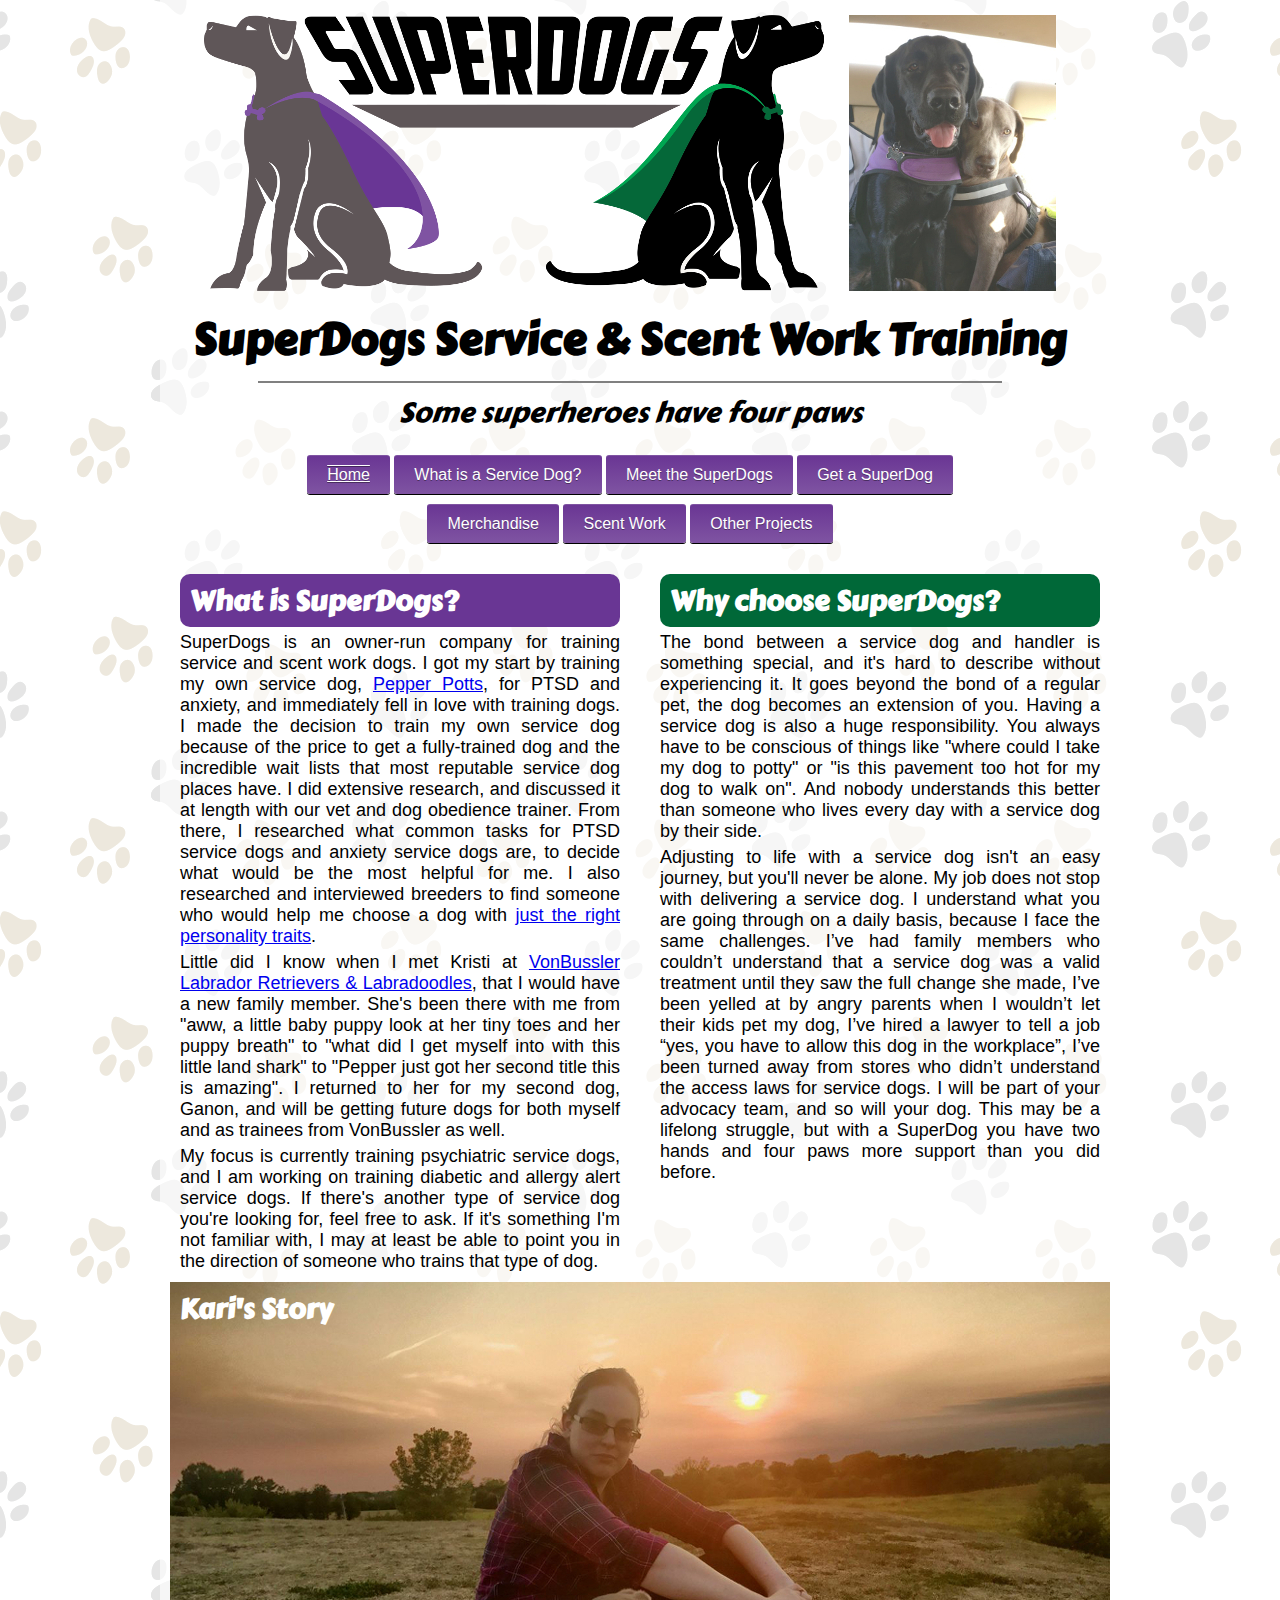
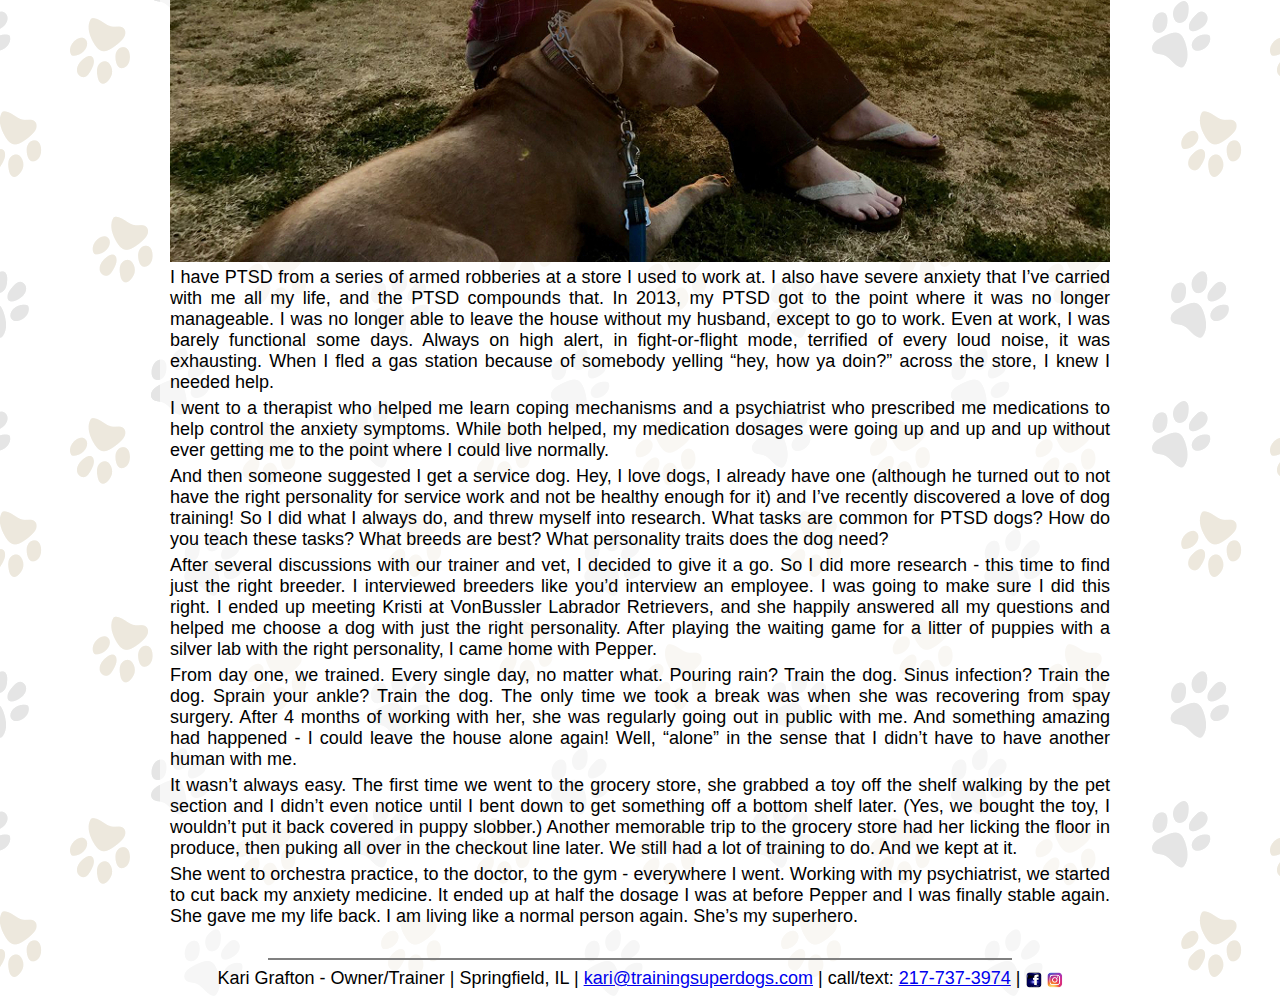
==== index.html @ 4ead6df3 "initial add of files" ====
<!DOCTYPE html>
<html>
	<head>
		<!-- Global site tag (gtag.js) - Google Analytics -->
		<script async src="https://www.googletagmanager.com/gtag/js?id=UA-115804107-2"></script>
		<script>
		  window.dataLayer = window.dataLayer || [];
		  function gtag(){dataLayer.push(arguments);}
		  gtag('js', new Date());

		  gtag('config', 'UA-115804107-2');
		</script>
	
		<title>SuperDogs home</title>
		<link href="stylesheet.css" type="text/css" rel="stylesheet" />
	</head>
	
	<body>
	<div id="wrapper">
		<header>
		<img src="images/logo-scaled-down.png" alt="SuperDogs logo" width="620" height="276"/>
		<img src="images/siblings.jpg" alt="Ganon and Pepper together" width="207" height="276">
		<h1 id="company_name">SuperDogs Service & Scent Work Training</h1>
		<hr width="79%" noshade />
		<p id="slogan">Some superheroes have four paws</p>
		<!-- main navigation section -->
		<nav>
			<ul>
				<li id="here" class="button_main"><a href="index.html">Home</a></li>
				<li class="button_main"><a href="what-is-a-service-dog.html">What is a Service Dog?</a></li>
				<li class="button_main"><a href="meet-the-superdogs.html">Meet the SuperDogs</a></li>
				<li class="button_main"><a href="get-a-superdog.html">Get a SuperDog</a></li>
				<br>
				<li class="button_main" title="Opens in external window"><a href="https://teespring.com/stores/superdogs" target="_blank">Merchandise</a></li>
				<li class="button_main"><a href="scent-work.html">Scent Work</a></li>
				<li class="button_main"><a href="other-projects.html">Other Projects</a></li>
			</ul>
		</nav> 
		
		</header>
		
		<!-- what is SuperDogs -->
		<div class="half_width" id="what-is">
			<h2 class="dk_purple_bg">What is SuperDogs?</h2>
			<p>SuperDogs is an owner-run company for training service and scent work dogs. I got my start by training my own service dog, <a href="meet-the-superdogs.html#Pepper">Pepper Potts</a>, for PTSD and anxiety, and immediately fell in love with training dogs. I made the decision to train my own service dog because of the price to get a fully-trained dog and the incredible wait lists that most reputable service dog places have. I did extensive research, and discussed it at length with our vet and dog obedience trainer. From there, I researched what common tasks for PTSD service dogs and anxiety service dogs are, to decide what would be the most helpful for me. I also researched and interviewed breeders to find someone who would help me choose a dog with <a href="what-is-a-service-dog.html#traits">just the right personality traits</a>.</p>
			
			<p>Little did I know when I met Kristi at <a href="https://www.facebook.com/Von-Bussler-Labrador-Retrievers-141546279238822/" target="_blank">VonBussler Labrador Retrievers & Labradoodles</a>, that I would have a new family member. She's been there with me from "aww, a little baby puppy look at her tiny toes and her puppy breath" to "what did I get myself into with this little land shark" to "Pepper just got her second title this is amazing". I returned to her for my second dog, Ganon, and will be getting future dogs for both myself and as trainees from VonBussler as well.</p>
			
			<p>My focus is currently training psychiatric service dogs, and I am working on training diabetic and allergy alert service dogs. If there's another type of service dog you're looking for, feel free to ask. If it's something I'm not familiar with, I may at least be able to point you in the direction of someone who trains that type of dog.</p>
		</div>
		
		<!-- why choose SuperDogs -->
		<div class="half_width" id="why-choose">
			<h2 class="dk_green_bg">Why choose SuperDogs?</h2>
			<p>The bond between a service dog and handler is something special, and it's hard to describe without experiencing it. It goes beyond the bond of a regular pet, the dog becomes an extension of you. Having a service dog is also a huge responsibility. You always have to be conscious of things like "where could I take my dog to potty" or "is this pavement too hot for my dog to walk on". And nobody understands this better than someone who lives every day with a service dog by their side.</p>
			
			<p>Adjusting to life with a service dog isn't an easy journey, but you'll never be alone. My job does not stop with delivering a service dog. I understand what you are going through on a daily basis, because I face the same challenges. I’ve had family members who couldn’t understand that a service dog was a valid treatment until they saw the full change she made, I’ve been yelled at by angry parents when I wouldn’t let their kids pet my dog, I’ve hired a lawyer to tell a job “yes, you have to allow this dog in the workplace”, I’ve been turned away from stores who didn’t understand the access laws for service dogs. I will be part of your advocacy team, and so will your dog. This may be a lifelong struggle, but with a SuperDog you have two hands and four paws more support than you did before.</p>
		</div>
		
		<br />
		<!-- Kari's story -->
		<div class="container">
			<h2 class="image_text">Kari's Story</h2>
			<img src="images/kari-and-pepper.jpg" alt="Kari and Pepper" width="940" height="580"/>
		</div> <!-- end container -->
		<p>I have PTSD from a series of armed robberies at a store I used to work at. I also have severe anxiety that I’ve carried with me all my life, and the PTSD compounds that. In 2013, my PTSD got to the point where it was no longer manageable. I was no longer able to leave the house without my husband, except to go to work. Even at work, I was barely functional some days. Always on high alert, in fight-or-flight mode, terrified of every loud noise, it was exhausting. When I fled a gas station because of somebody yelling “hey, how ya doin?” across the store, I knew I needed help.</p>
		
		<p>I went to a therapist who helped me learn coping mechanisms and a psychiatrist who prescribed me medications to help control the anxiety symptoms. While both helped, my medication dosages were going up and up and up without ever getting me to the point where I could live normally.</p>
		
		<p>And then someone suggested I get a service dog. Hey, I love dogs, I already have one (although he turned out to not have the right personality for service work and not be healthy enough for it) and I’ve recently discovered a love of dog training! So I did what I always do, and threw myself into research. What tasks are common for PTSD dogs? How do you teach these tasks? What breeds are best? What personality traits does the dog need?</p>
		
		<p>After several discussions with our trainer and vet, I decided to give it a go. So I did more research - this time to find just the right breeder. I interviewed breeders like you’d interview an employee. I was going to make sure I did this right. I ended up meeting Kristi at VonBussler Labrador Retrievers, and she happily answered all my questions and helped me choose a dog with just the right personality. After playing the waiting game for a litter of puppies with a silver lab with the right personality, I came home with Pepper.</p>
		
		<p>From day one, we trained. Every single day, no matter what. Pouring rain? Train the dog. Sinus infection? Train the dog. Sprain your ankle? Train the dog. The only time we took a break was when she was recovering from spay surgery. After 4 months of working with her, she was regularly going out in public with me. And something amazing had happened - I could leave the house alone again! Well, “alone” in the sense that I didn’t have to have another human with me.</p>
		
		<p>It wasn’t always easy. The first time we went to the grocery store, she grabbed a toy off the shelf walking by the pet section and I didn’t even notice until I bent down to get something off a bottom shelf later. (Yes, we bought the toy, I wouldn’t put it back covered in puppy slobber.) Another memorable trip to the grocery store had her licking the floor in produce, then puking all over in the checkout line later. We still had a lot of training to do. And we kept at it.</p>
		
		<p>She went to orchestra practice, to the doctor, to the gym - everywhere I went. Working with my psychiatrist, we started to cut back my anxiety medicine. It ended up at half the dosage I was at before Pepper and I was finally stable again. She gave me my life back. I am living like a normal person again. She’s my superhero.</p>
	
		<br>
		
		<footer>
			<hr width="79%" noshade />
			<p>Kari Grafton - Owner/Trainer | Springfield, IL | <a href="mailto:kari@trainingsuperdogs.com">kari@trainingsuperdogs.com</a> | call/text: <a href="tel:217-737-3974">217-737-3974</a> | <a href="https://www.facebook.com/SuperDogsIL/" target="_blank"><img src="images/facebook_icon.png" alt="SuperDogs Facebook page" width="16" height="16"/></a> <a href="https://www.instagram.com/karisuperdogs/" target="_blank"><img src="images/instagram_icon.png" alt="SuperDogs Instagram page" width="16" height="16"/></a></p>
		</footer>	
	
	</div> <!-- end wrapper -->	

	</body>
</html>
---- stylesheet.css ----
/* stylesheet for trainingsuperdogs.com */

/* buttons made at https://css-tricks.com/examples/ButtonMaker/# */

/* COLORS *******************
	dark purple 	#693694
	light purple 	#7F54A2 
	dark green		#006838 
	light green		#00A651 
****************************/

body {
	font-family: Arial, sans-serif;
	background-image: url("images/background2.png");
	/*background-repeat: repeat;
	background-size: 500px 500px;*/
	margin: 0 0 0 0;
	height: 100%;
}

#wrapper {
	width: 960px;
	margin: 0 auto;
	background: rgba(255,255,255,.65);
	padding-top: 10px;
}

header, footer, nav {
	display: block;
}

/* carter-one-regular - latin */
@font-face {
  font-family: 'Carter One';
  font-style: normal;
  font-weight: 400;
  src: url('fonts/carter-one-v9-latin-regular.eot'); /* IE9 Compat Modes */
  src: local('Carter One'), local('CarterOne'),
       url('fonts/carter-one-v9-latin-regular.eot?#iefix') format('embedded-opentype'), /* IE6-IE8 */
       url('fonts/carter-one-v9-latin-regular.woff2') format('woff2'), /* Super Modern Browsers */
       url('fonts/carter-one-v9-latin-regular.woff') format('woff'), /* Modern Browsers */
       url('fonts/carter-one-v9-latin-regular.ttf') format('truetype'), /* Safari, Android, iOS */
       url('fonts/carter-one-v9-latin-regular.svg#CarterOne') format('svg'); /* Legacy iOS */
}

header {
	width: 940px;
	text-align: center;
}

footer {
	position: relative;
	bottom: 0;
	width: 940px;
	margin: 0 10px;
	padding-bottom: 10px;
	text-align: center;
	clear: both;
}

footer p {
	text-align: center;
}

h1,h2,h3 {
	font-family: 'Carter One', fantasy;
	margin: 5px 10px;
}

h1 {
	font-size: 44px;
	color: black;
}

h2 {
	font-size: 28px;
}

h3 {
	font-size: 22px;
}

p {
	margin: 5px 10px;
	text-align: justify;
	font-size: 18px;
}

li {
	margin:0;
	text-align: justify;
}

img, iframe {
	margin: 5px 10px;
}

#slogan {
	font-family: 'Carter One', fantasy;
	font-size: 28px;
	font-style: italic;
	text-align: center;
}

.half_width {
	width: 460px;
	float: left;
	margin: 5px 10px;
}

nav {
	margin: 5px 10px;
	text-align: center;
}

nav li {
	display: inline-block;
	text-decoration: none;
	margin: 2px 5px;
}

nav a {
	text-decoration: none;
	color: inherit;
}

nav ul {
	list-style-position: inside;
	padding: 0;
}

footer img {
	margin: 0;
	vertical-align: text-bottom;
}

.page_navigation li {
	display: inline-block;
}

.button_main, .button_main:link, .button_main:visited {
   border-top: 1px solid #7f54a2;
   background: #7f54a2;
   background: -webkit-gradient(linear, left top, left bottom, from(#6a3694), to(#7f54a2));
   background: -webkit-linear-gradient(top, #6a3694, #7f54a2);
   background: -moz-linear-gradient(top, #6a3694, #7f54a2);
   background: -ms-linear-gradient(top, #6a3694, #7f54a2);
   background: -o-linear-gradient(top, #6a3694, #7f54a2);
   padding: 10px 20px;
   margin: 5px 0;
   -webkit-border-radius: 3px;
   -moz-border-radius: 3px;
   border-radius: 3px;
   -webkit-box-shadow: rgba(0,0,0,1) 0 1px 0;
   -moz-box-shadow: rgba(0,0,0,1) 0 1px 0;
   box-shadow: rgba(0,0,0,1) 0 1px 0;
   text-shadow: rgba(0,0,0,.4) 0 1px 0;
   color: #ffffff;
   font-size: 16px;
   font-family: Arial, sans-serif;
   text-decoration: none;
   vertical-align: middle;
   }
.button_main:hover, .button_main:focus {
   border-top-color: #006837;
   background: #006837;
   }
.button_main:active {
   border-top-color: #00a650;
   background: #00a650;
   color: #363636;
   }
  
#here {
	text-decoration: underline overline;
}

.button_page, .button_page:link, .button_page:visited {
   border-top: 1px solid #7f54a2;
   background: #00a650;
   background: -webkit-gradient(linear, left top, left bottom, from(#006837), to(#00a650));
   background: -webkit-linear-gradient(top, #006837, #00a650);
   background: -moz-linear-gradient(top, #006837, #00a650);
   background: -ms-linear-gradient(top, #006837, #00a650);
   background: -o-linear-gradient(top, #006837, #00a650);
   padding: 10px 20px;
   margin: 5px 0;
   -webkit-border-radius: 3px;
   -moz-border-radius: 3px;
   border-radius: 3px;
   -webkit-box-shadow: rgba(0,0,0,1) 0 1px 0;
   -moz-box-shadow: rgba(0,0,0,1) 0 1px 0;
   box-shadow: rgba(0,0,0,1) 0 1px 0;
   text-shadow: rgba(0,0,0,.4) 0 1px 0;
   color: #ffffff;
   font-size: 16px;
   font-family: Arial, sans-serif;
   text-decoration: none;
   vertical-align: middle;
   }
.button_page:hover, .button_page:focus {
   border-top-color: #6a3694;
   background: #6a3694;
   }
.button_page:active {
   border-top-color: #7f54a2;
   background: #7f54a2;
   color: #363636;
   }
  
.dk_purple_bg {
	color: white;
	background-color: #693694;
	border-radius: 10px;
	padding: 5px 10px;
	margin: 5px 10px;
}

.lt_purple_bg {
	background-color: #7F54A2;
	border-radius: 10px;
	padding: 5px 10px;
	margin: 5px 10px;
}

.dk_green_bg {
	color: white;
	background-color: #006838;
	border-radius: 10px;
	padding: 5px 10px;
	margin: 5px 10px;
}

.lt_green_bg {
	background-color: #00A651;
	border-radius: 10px;
	padding: 5px 10px;
	margin: 5px 10px;
}

.container {
	position: relative;
	text-align: center;
	color: white;
	width: 940px;
	height: 580px;
	margin: 5px 10px;
	clear: both;
}

.container img {
	margin: 0;
}

.image_text {
	position: absolute;
	margin: 5px 10px;
}

.question {
	font-size: 18px;
	font-style: italic;
}

.tool_img {
	border-style: solid;
	border-width: 1px;
	width: 455px;
	height: 388px;
}

#title {
	text-align: center;
	background-color: grey;
	border-radius: 5px;
}

.breeding_info {
	font-size: 22px;
}
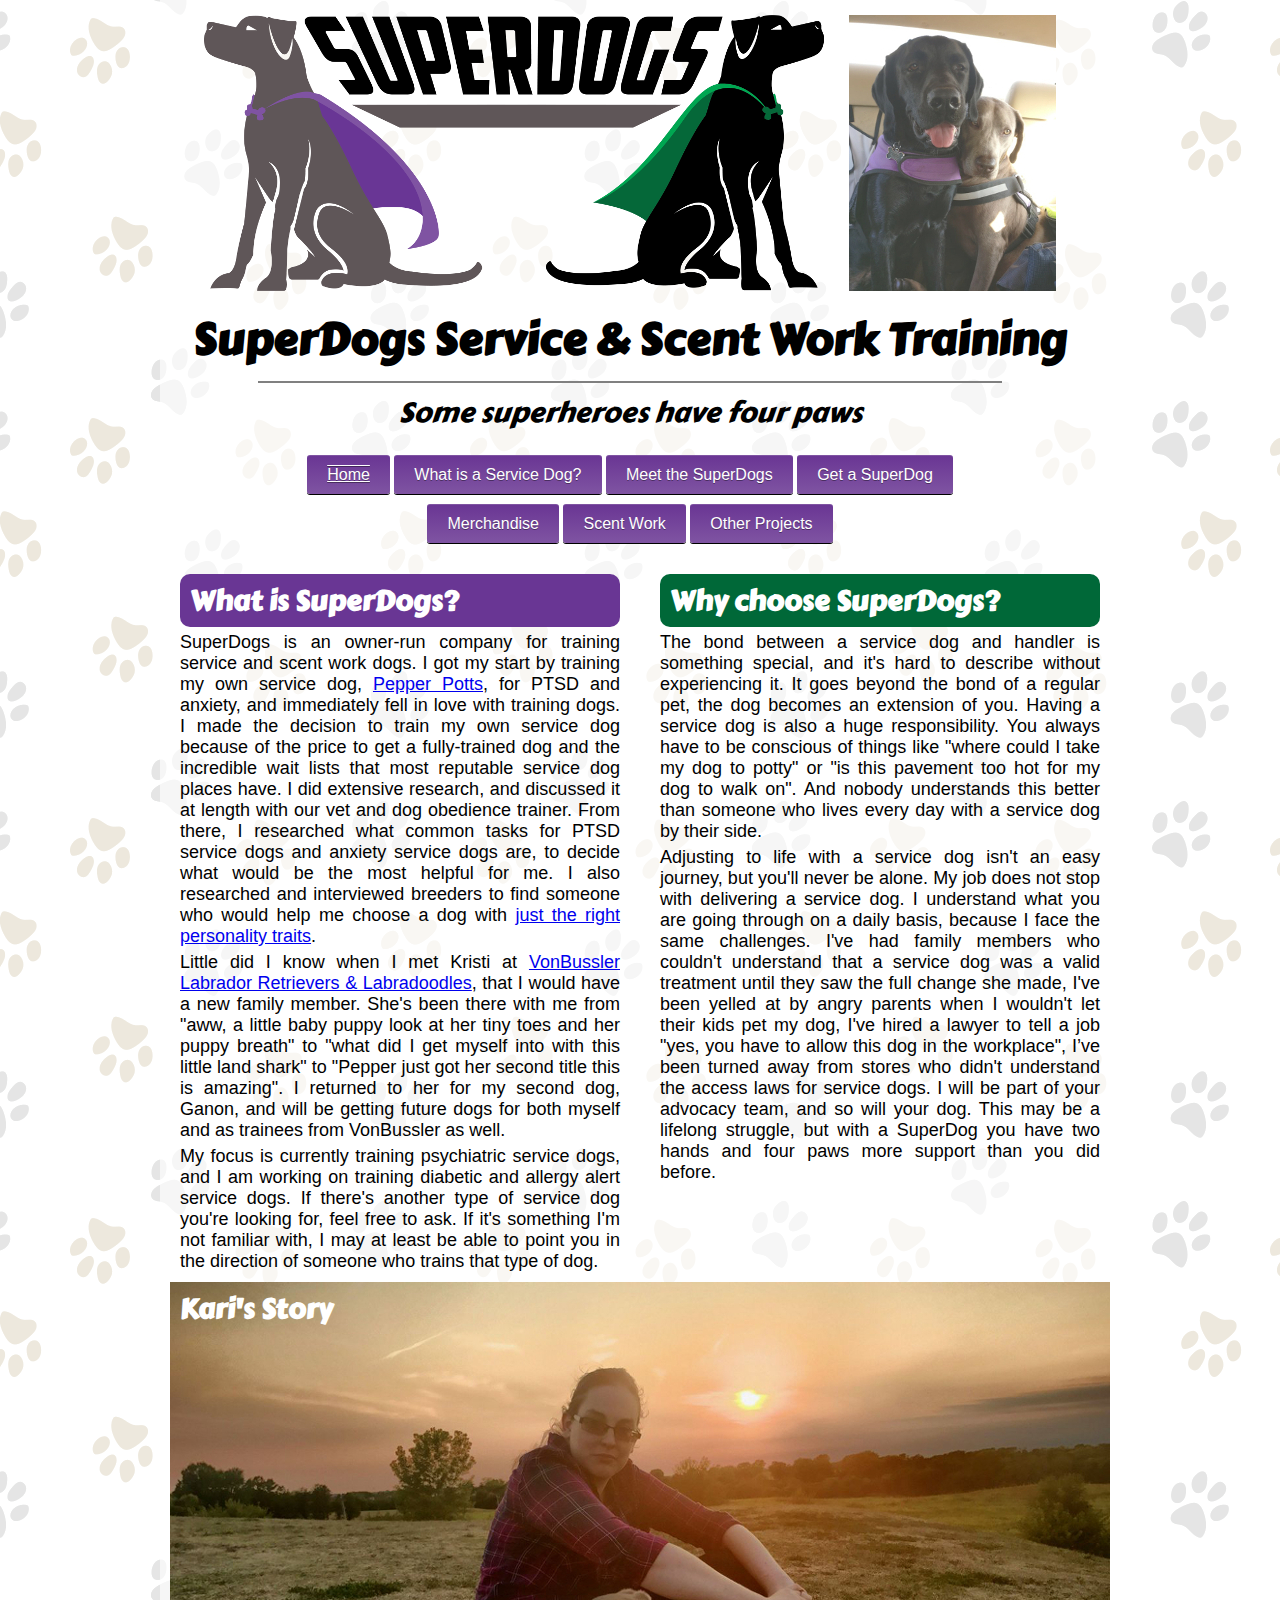
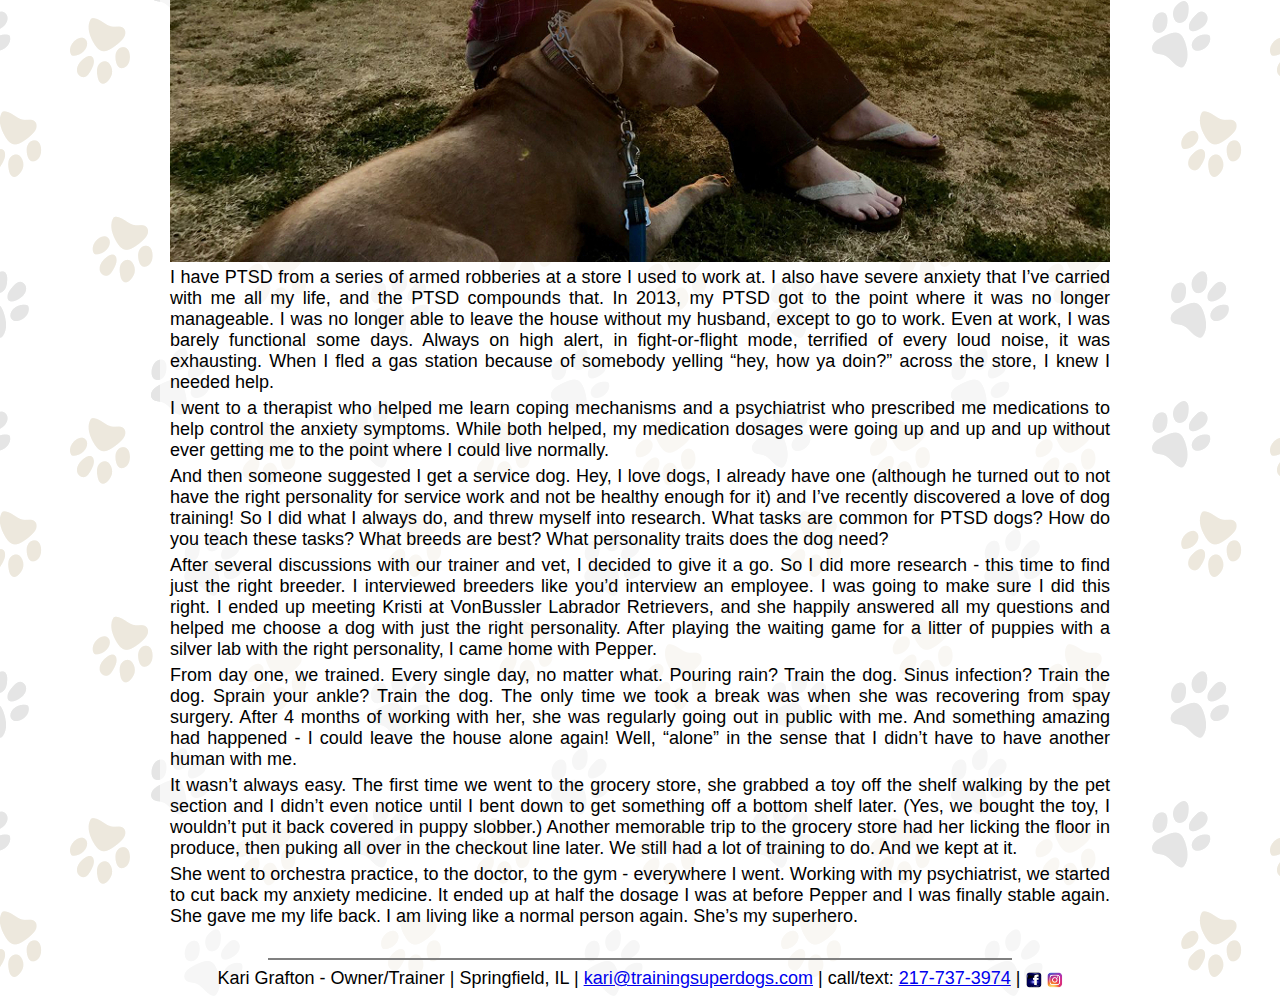
==== commit e274151b: "attempted fix" ====
--- a/index.html
+++ b/index.html
@@ -1,5 +1,7 @@
 <!DOCTYPE html>
 <html>
+	<meta charset="utf-8">
+	
 	<head>
 		<!-- Global site tag (gtag.js) - Google Analytics -->
 		<script async src="https://www.googletagmanager.com/gtag/js?id=UA-115804107-2"></script>
@@ -54,7 +56,7 @@
 			<h2 class="dk_green_bg">Why choose SuperDogs?</h2>
 			<p>The bond between a service dog and handler is something special, and it's hard to describe without experiencing it. It goes beyond the bond of a regular pet, the dog becomes an extension of you. Having a service dog is also a huge responsibility. You always have to be conscious of things like "where could I take my dog to potty" or "is this pavement too hot for my dog to walk on". And nobody understands this better than someone who lives every day with a service dog by their side.</p>
 			
-			<p>Adjusting to life with a service dog isn't an easy journey, but you'll never be alone. My job does not stop with delivering a service dog. I understand what you are going through on a daily basis, because I face the same challenges. I’ve had family members who couldn’t understand that a service dog was a valid treatment until they saw the full change she made, I’ve been yelled at by angry parents when I wouldn’t let their kids pet my dog, I’ve hired a lawyer to tell a job “yes, you have to allow this dog in the workplace”, I’ve been turned away from stores who didn’t understand the access laws for service dogs. I will be part of your advocacy team, and so will your dog. This may be a lifelong struggle, but with a SuperDog you have two hands and four paws more support than you did before.</p>
+			<p>Adjusting to life with a service dog isn't an easy journey, but you'll never be alone. My job does not stop with delivering a service dog. I understand what you are going through on a daily basis, because I face the same challenges. I've had family members who couldn't understand that a service dog was a valid treatment until they saw the full change she made, I've been yelled at by angry parents when I wouldn't let their kids pet my dog, I've hired a lawyer to tell a job "yes, you have to allow this dog in the workplace", I’ve been turned away from stores who didn't understand the access laws for service dogs. I will be part of your advocacy team, and so will your dog. This may be a lifelong struggle, but with a SuperDog you have two hands and four paws more support than you did before.</p>
 		</div>
 		
 		<br />
